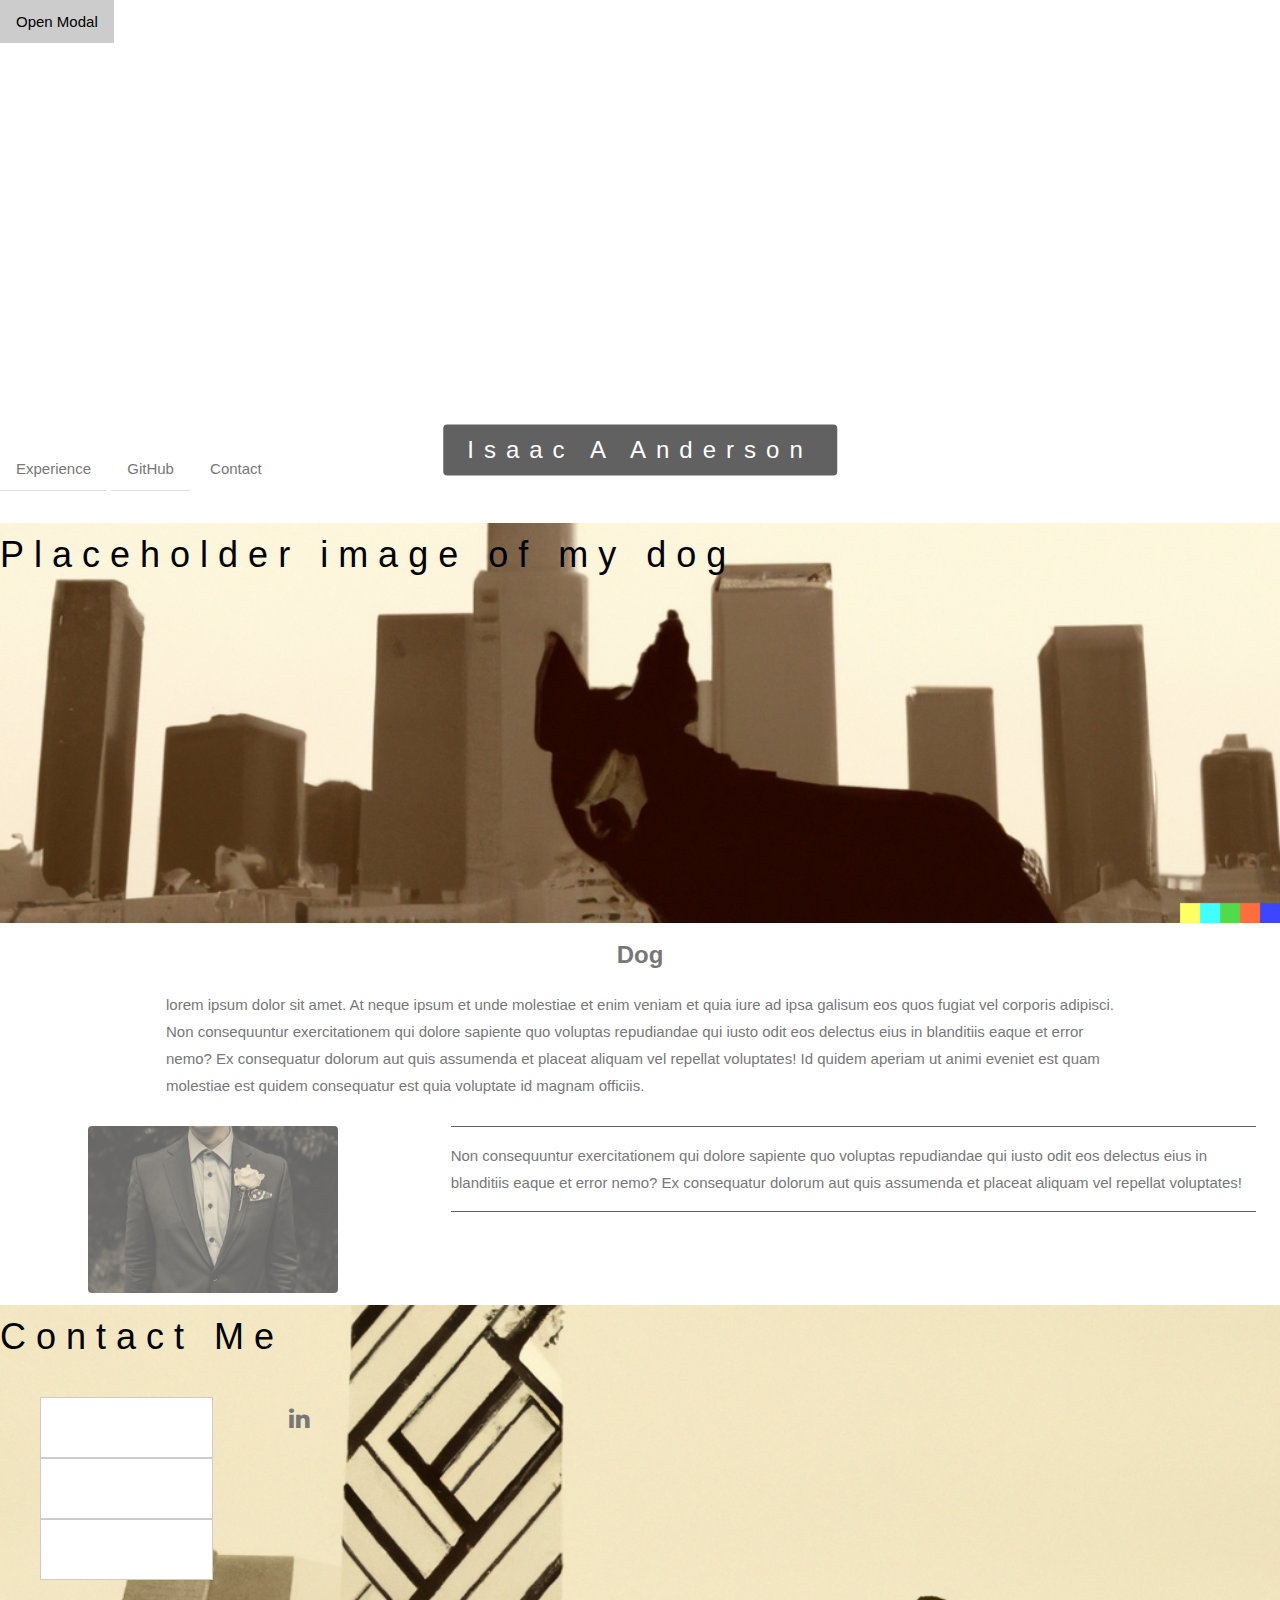
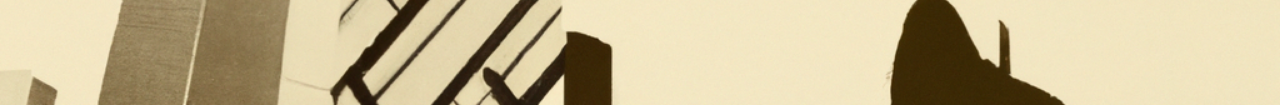
==== index.html @ 039ff184 "more photos, general formatting" ====
<!DOCTYPE html>
<html lang="en">
<head>
    <meta charset="UTF-8">
    <meta http-equiv="X-UA-Compatible" content="IE=edge">
    <meta name="viewport" content="width=device-width, initial-scale=1.0">
    <script src="https://code.jquery.com/jquery-3.6.3.min.js"
    integrity="sha256-pvPw+upLPUjgMXY0G+8O0xUf+/Im1MZjXxxgOcBQBXU=" crossorigin="anonymous"></script>
    <!-- <link rel="stylesheet" href="style.css"> -->
    <link rel="stylesheet" href="https://www.w3schools.com/w3css/4/w3.css">
    <link rel="stylesheet" href="https://cdnjs.cloudflare.com/ajax/libs/font-awesome/4.7.0/css/font-awesome.min.css">

    <style>
    
body,h1,h2,h3,h4,h5,h6 {font-family: "Lato", sans-serif;}
body, html {
  height: 100%;
  color: #777;
  line-height: 1.8;
}

/* Create a Parallax Effect */
.bgimg-1, .bgimg-3 {
  background-attachment: fixed;
  background-position: center;
  background-repeat: no-repeat;
  background-size: cover;
}
.bgimg-2 {
     
  background-attachment: fixed;
  background-position: bottom;
  background-repeat: no-repeat;
  background-size: cover;
}

.bgimg-1 {
  background-image: url(gallatin.jpg);
  min-height: 50%;
}


.bgimg-2 {
  background-image: url(corgiskyline.png);
  min-height: 400px;
}

/* Third image (Contact) */
.bgimg-3 {
  background-image: url(corgitwo.png);
  min-height: 400px;
}

.w3-wide {letter-spacing: 10px;}
.w3-hover-opacity {cursor: pointer;}

/* Turn off parallax scrolling for tablets and phones */
@media only screen and (max-device-width: 1600px) {
  .bgimg-1, .bgimg-2, .bgimg-3 {
    background-attachment: scroll;
    min-height: 400px;
  }
}
</style>

<title>Document</title>
</head>
<body>
<div class="bgimg-1 w3-display-container" id="home"></div>
<div class="w3-display-middle w3-animate-duration-1 w3-animate-opacity" style="white-space:nowrap;">
<span class="w3-center w3-padding-large w3-round w3-dark-grey w3-xlarge w3-wide w3-animate-opacity">Isaac <span class="w3-hide-small">A</span> Anderson</span>
</div>
</div>
<button onclick="document.getElementById('id01').style.display='block'" class="w3-button w3-display-topleft">Open Modal</button>
    <div id="id01" class="w3-modal">
        <div class="w3-modal-content w3-animate-opacity">
            <header class="w3-container w3-teal">
                <span onclick="document.getElementById('id01').style.display='none'"
                        class="w3-button w3-display-topright">&times;</span>
                            <h2>Another modal test</h2>
                </header>
                          <p>Lorem ipsum dolor sit amet. At neque ipsum et unde molestiae et enim veniam et quia iure ad ipsa galisum eos quos fugiat
                          vel corporis adipisci. Non consequuntur exercitationem qui dolore sapiente quo voluptas repudiandae qui iusto odit eos
                          delectus eius in blanditiis eaque et error nemo? Ex consequatur dolorum aut quis assumenda et placeat aliquam vel
                          repellat voluptates! Id quidem aperiam ut animi eveniet est quam molestiae est quidem consequatur est quia voluptate id
                          magnam officiis.
                </div>
                </div>
                </p>
    <ul class="w3-ul w3-padding-32" >
        <li class="w3-hover-red" id="resumeLink" style="display:inline-block"> Experience</li>
        <li class="w3-hover-pale-red" id="gitHubLink"style="display:inline-block"> GitHub </li>
        <li class="w3-hover-deep-orange" id="contact" style="display:inline-block"> Contact </li>
    </ul>
    </div>
    </nav>
    <div id="resumeLoad" class="w3-modal">
      <div class="w3-modal-content">
        <header class="w3-container w3-red">
          <span onclick="document.getElementById('id01').style.display='none'"></span>
          <h2> Experience
          </h2>
        </header>
          <div class="w3-container w3-padding-1 w3-cursive w3-small">
            <div class="w3-panel w3-light-grey w3-border w3-round w3-animate-opacity w3-animate-duration-1">
            <h6>Production Operator - Anheuser-Busch, 2022 - 2023</h6>
              <ul class="w3-ul w3-animate-opacity w3-animate-duration-.2 "style="list-style-type:none;">
                <li>Oversee and maintain high speed production machinery to ensure safe operation</li>
                <li>Monitor production data to identify areas for improvement and drive efficiency</li>
                <li>Utilize technical expertise in machinery and data collection programs to inform production decisions</li>
                <li>Collaborate with cross-functional teams to coordinate facilities and streamline operations</li>
                <li>Analyze and interpret production data to provide actionable insights for management</li>
                <li>Continuously monitor and adjust production processes to optimize results and meet quality standards.</li>
              </ul>
            <h6>Producer - One Percenter Pictures/Freelance 2016 - Present</h6>
              <ul class="w3-ul w3-animate-opacity w3-animate-duration-.2 " style="list-style-type:none;">
                <li>Consulted on and supervised feature films, short films, and reality TV/documentary productions</li>
                <li>Acted as a liaison between talent and production teams to ensure smooth communication and coordination</li>
                <li>Secured media credentials for political conferences and arranged nationwide interviews</li>
                <li>Managed on-location logistics and resources to ensure seamless production processes</li>
                <li>Facilitated collaboration between various departments to drive project success</li>
                <li>Provided expert guidance and direction to production staff and talent.</li>
              </ul>
            <h6>Contract Associate - Actors Equity Association 2015 - 2017</h6>
            <ul class="w3-ul w3-animate-opacity w3-animate-duration-.2 " style="list-style-type:none;">
              <li>Migrated labor contracts from paper to a CRM system</li>
              <li>Resolved salary and housing issues for members in West/Central US</li>
              <li>Served as administrative assistant to several senior business representatives</li>
              <li>Reduced waste and increased productivity by implementing digital solutions</li>
            </ul>
            <h6> Resident Artist Teacher - Tennessee Shakespeare Company 2012 - 2015</h6>
            <ul class="w3-ul w3-animate-opacity w3-animate-duration-.2 " style="list-style-type:none;">
              <li>Performed and taught in a NEA-funded non-violence campaign</li>
              <li>Toured in major performing halls and at-risk high schools throughout the midsouth</li>
              <li>Educated on nonviolent solutions and Shakespeare in underfunded schools</li>
              <li>Assisted with data and record keeping for fundraising events in Memphis</li>
            </ul>
          </div>
        </div>
      </div>
    </div>
    <!-- <div id="resumeLoad" style="display:none;">
        <p>WHOOAAAAAAA </p>
    </div> -->
    <div id="gitHubLoad" style="display:none;">
        <a href="https://github.com/Fussyotter/portfolio">Portfolio</a>
    </div>
    <div class="bgimg-2 w3-display-container w3-hover-opacity-min">
        <div class="w3-display-middle"></div>
        <span class="w3-xxlarge w3-text-black w3-wide">Placeholder image of my dog</span>
        
    </div>
    <div class="w3-content w3-container">
        <h3 class="w3-center"><b>Dog</b></h3>
        <p>lorem ipsum dolor sit amet. At neque ipsum et unde molestiae et enim veniam et quia iure ad ipsa galisum eos quos fugiat
        vel corporis adipisci. Non consequuntur exercitationem qui dolore sapiente quo voluptas repudiandae qui iusto odit eos
        delectus eius in blanditiis eaque et error nemo? Ex consequatur dolorum aut quis assumenda et placeat aliquam vel
        repellat voluptates! Id quidem aperiam ut animi eveniet est quam molestiae est quidem consequatur est quia voluptate id
        magnam officiis.</p>
                            
    </div>
    <div class="w3-row"> <!-- the m6 refers to value of column out of 12. remember. m after col in w3 sets value of the column and means its optimized for medium screens. s is small screens, l is big.-->
        <div class="w3-col m4 w3-center w3-padding-large">
        <img src= "suitFlower.jpg" class="w3-round w3-image w3-opacity w3-sepia w3-center" width="250"height="200">
 
        </div>
        <div class="w3-col m8 w3-padding-large">
          <div class="w3-container w3-dark-grey"></div>
          
          <p>Non consequuntur exercitationem qui dolore sapiente quo voluptas repudiandae qui iusto odit eos
            delectus eius in blanditiis eaque et error nemo? Ex consequatur dolorum aut quis assumenda et placeat aliquam vel
            repellat voluptates!
          </p>
         <div class="w3-container w3-dark-grey"></div>
          <!-- <img src="bush.jpg" class="w3-round w3-image w3-opacity w3-sepia w3-center w3-padding-32" width="400" height="150"> --> 
    </div>
    </div>
  <div class="bgimg-3 w3-display-container w3-hover-opacity-min">
        <div class="w3-display-topleft"></div>
        <span class="w3-xxlarge w3-text-black w3-display-topleft w3-wide">Contact Me</span>
    <div class="w3-col m4 w3-center w3-padding-large">
      <!-- <div class="w3-dark-grey">
        <div class="w3-container w3-padding-small w3-light-grey w3-center" style="width:50%"></div>
        
      </div> -->
      <!-- 2/9/23 START HERE WORKING ON CONTACT FORM FINISH-->
      <div class= "w3-content w3-container w3-padding-64">
        <div class="w3-xlarge w3-section w3-center" id="contactJump">
          <a href="https://www.linkedin.com/in/isaac-a-anderson/">
            <i class="fa fa-linkedin w3-hover-opacity"></i>
        <div class="w3-half">
          <input class="w3-input w3-border" type="test">
          <input class="w3-input w3-border" type="test">
          <input class="w3-input w3-border" type="test">
        </div>
          </a>
        </div>
      </div>
      
  
        
        
        
        
      
      <script src="/app.js" charset="utf-8"></script>
    </body>
</html>
---- style.css ----
#modal {
    background-color: rgba(0, 0, 0, 0.4);
    position: fixed;
    top: 0;
    left: 0;
    height: 100%;
    width: 100%;
    z-index: 1;
    /*ZINDEX PUTS MODAL IN FRONT OF TEXT*/
    overflow: auto;
    display:none;
}
#modal_text{
    background-color: white;
    height: 350px;
    width: 550px;
    border-radius: 2px;
    margin: 150px auto;
    box-shadow: 0 2px 2px rgba(0, 0, 0, 0.4);
    padding: 5%;
    line-height: 120%;
}
#modal_footer {
    text-align:right;
}
#modal_top {
    padding-bottom: 15px;
}
/* li {
    width: 33%;
} */
.bgimg-1,
.bgimg-2,
.bgimg-3 {
    background-attachment: fixed;
    background-position: center;
    background-repeat: no-repeat;
    background-size: cover;
}
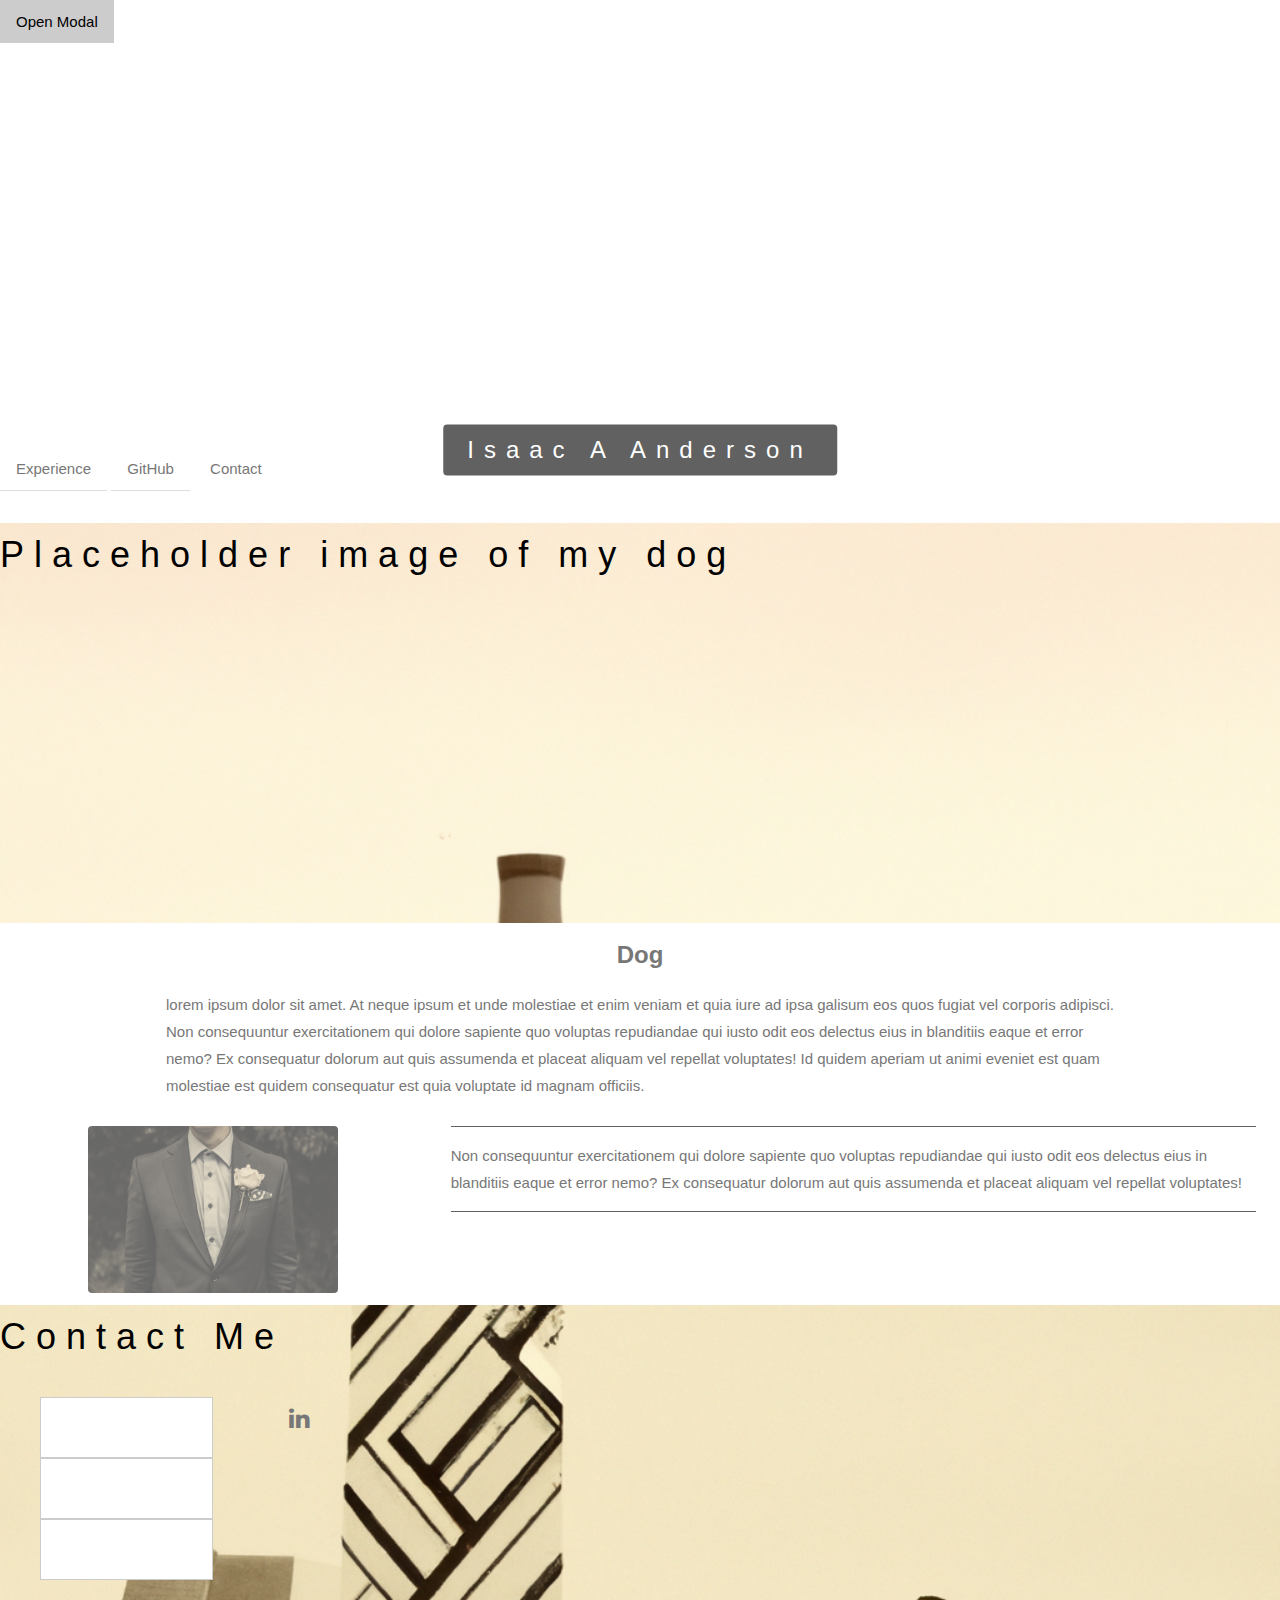
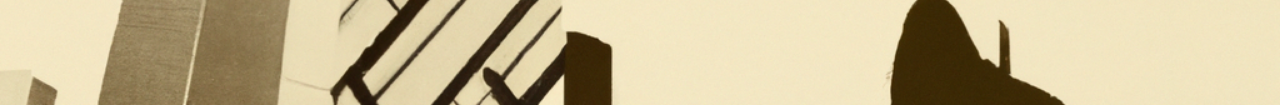
==== commit f3ad4752: "scroll problems" ====
--- a/index.html
+++ b/index.html
@@ -29,7 +29,7 @@
 .bgimg-2 {
      
   background-attachment: fixed;
-  background-position: bottom;
+  background-position: center;
   background-repeat: no-repeat;
   background-size: cover;
 }
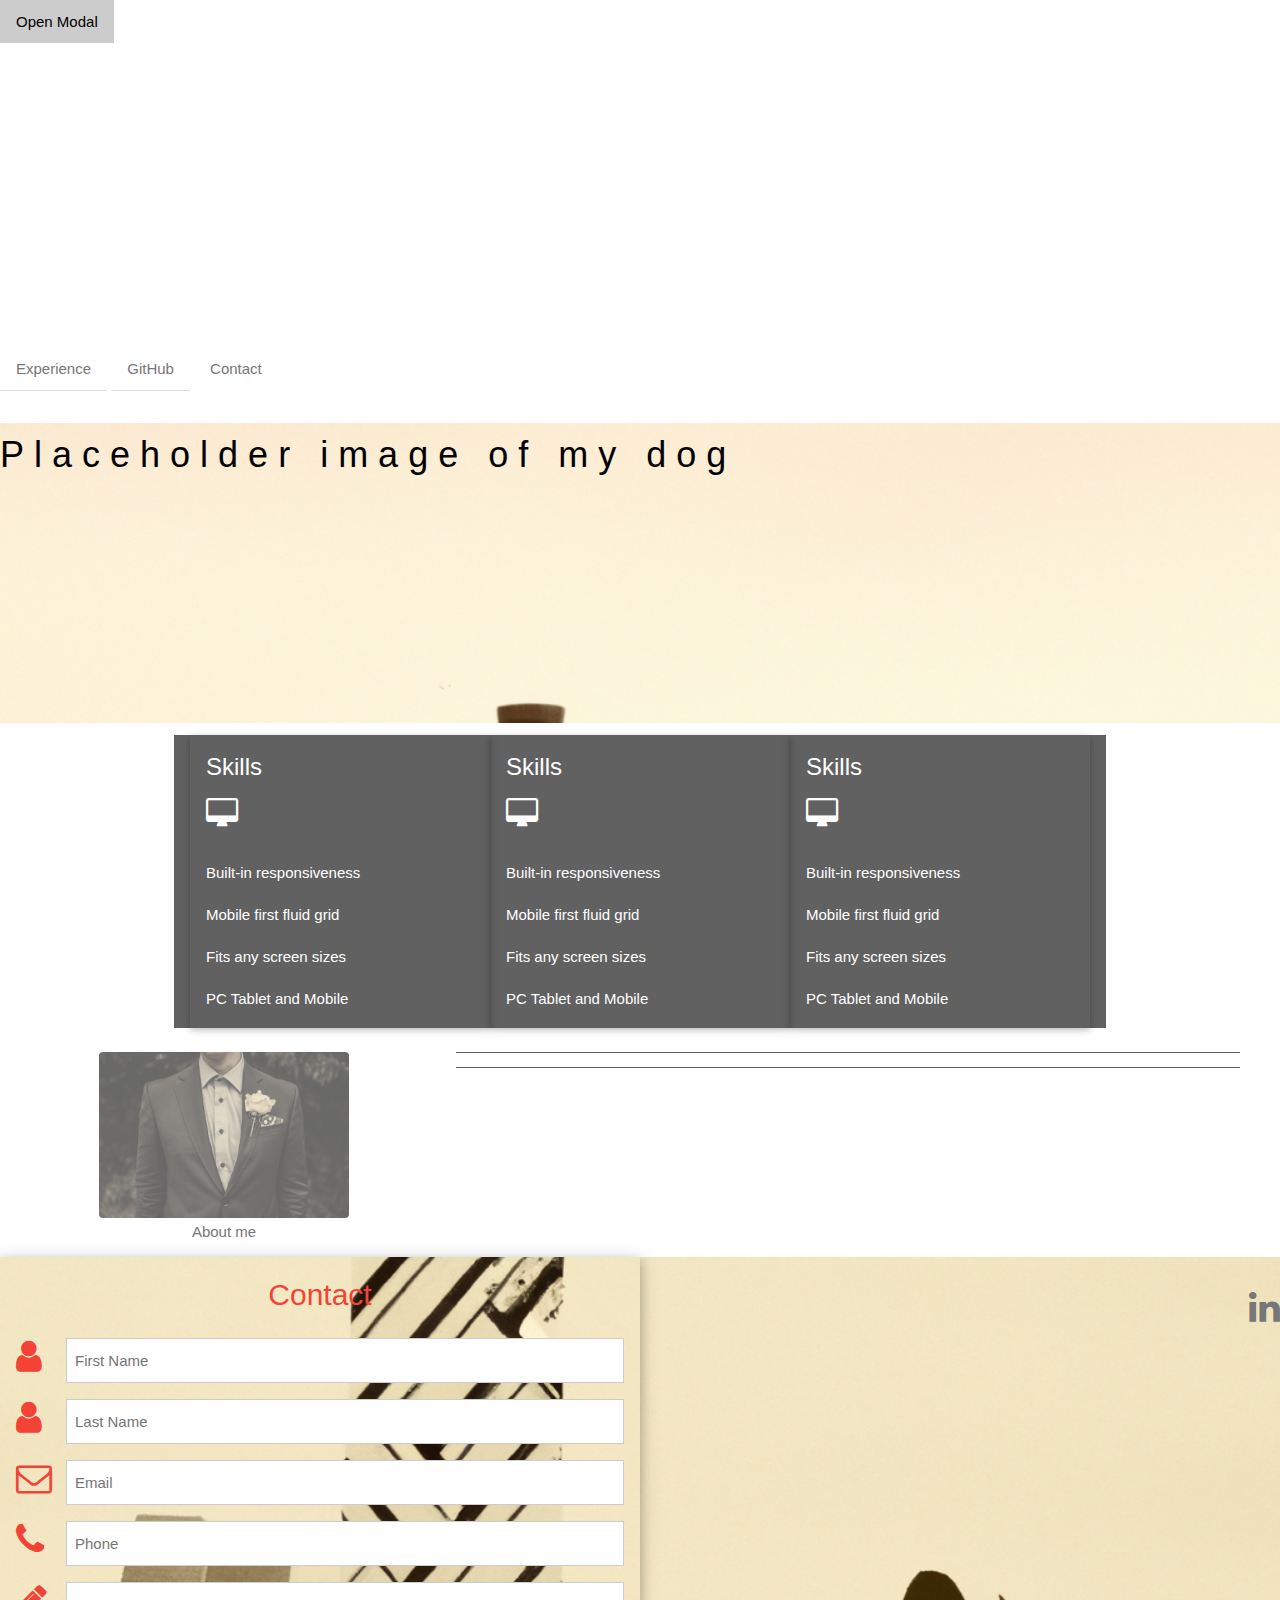
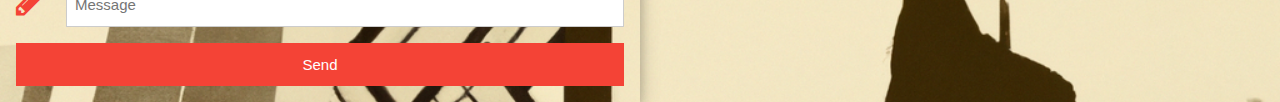
==== commit 927e67c0: "template added for skills" ====
--- a/index.html
+++ b/index.html
@@ -58,17 +58,19 @@
 @media only screen and (max-device-width: 1600px) {
   .bgimg-1, .bgimg-2, .bgimg-3 {
     background-attachment: scroll;
-    min-height: 400px;
+    min-height: 300px;
   }
 }
+
+
 </style>
 
 <title>Document</title>
 </head>
 <body>
 <div class="bgimg-1 w3-display-container" id="home"></div>
-<div class="w3-display-middle w3-animate-duration-1 w3-animate-opacity" style="white-space:nowrap;">
-<span class="w3-center w3-padding-large w3-round w3-dark-grey w3-xlarge w3-wide w3-animate-opacity">Isaac <span class="w3-hide-small">A</span> Anderson</span>
+<div class="w3-display-middle w3-mobile w3-animate-duration-1 w3-animate-opacity" style="white-space:nowrap;"id="name">
+<span class="w3-center  w3-padding-large w3-round w3-dark-grey w3-xlarge w3-wide w3-animate-opacity">Isaac <span class="w3-hide-small">A</span> Anderson</span>
 </div>
 </div>
 <button onclick="document.getElementById('id01').style.display='block'" class="w3-button w3-display-topleft">Open Modal</button>
@@ -150,51 +152,132 @@
         <span class="w3-xxlarge w3-text-black w3-wide">Placeholder image of my dog</span>
         
     </div>
-    <div class="w3-content w3-container">
-        <h3 class="w3-center"><b>Dog</b></h3>
-        <p>lorem ipsum dolor sit amet. At neque ipsum et unde molestiae et enim veniam et quia iure ad ipsa galisum eos quos fugiat
-        vel corporis adipisci. Non consequuntur exercitationem qui dolore sapiente quo voluptas repudiandae qui iusto odit eos
-        delectus eius in blanditiis eaque et error nemo? Ex consequatur dolorum aut quis assumenda et placeat aliquam vel
-        repellat voluptates! Id quidem aperiam ut animi eveniet est quam molestiae est quidem consequatur est quia voluptate id
-        magnam officiis.</p>
+
+    <div class="w3-content w3-container w3-padding-large">
+        <!-- <h3 class="w3-center w3-padding-large"><b>Skills</b></h3> -->
+        <!-- <div class="w3-container w3-dark-grey"></div> -->
+        <div class="w3-container w3-dark-grey w3-hover-opacity">
+          <div class="w3-third">
+          <div class="w3-card w3-container">
+          <h3>Skills</h3>
+          <i class="fa fa-desktop w3-margin-bottom" style="font-size:30px"></i>
+          <p>Built-in responsiveness</p>
+          <p>Mobile first fluid grid</p>
+          <p>Fits any screen sizes</p>
+          <p>PC Tablet and Mobile</p>
+          </div>
+          </div>
+          <div class="w3-third">
+          <div class="w3-card w3-container">
+            <h3>Skills</h3>
+            <i class="fa fa-desktop w3-margin-bottom" style="font-size:30px"></i>
+            <p>Built-in responsiveness</p>
+            <p>Mobile first fluid grid</p>
+            <p>Fits any screen sizes</p>
+            <p>PC Tablet and Mobile</p>
+          </div>
+          </div>
+          <div class="w3-third">
+            <div class="w3-card w3-container">
+              <h3>Skills</h3>
+              <i class="fa fa-desktop w3-margin-bottom" style="font-size:30px"></i>
+              <p>Built-in responsiveness</p>
+              <p>Mobile first fluid grid</p>
+              <p>Fits any screen sizes</p>
+              <p>PC Tablet and Mobile</p>
+            </div>
+          </div>
+        </div>
+          
+         
+            
+        </div>
                             
-    </div>
-    <div class="w3-row"> <!-- the m6 refers to value of column out of 12. remember. m after col in w3 sets value of the column and means its optimized for medium screens. s is small screens, l is big.-->
+        <div class="w3-row"> <!-- the m6 refers to value of column out of 12. remember. m after col in w3 sets value of the column and means its optimized for medium screens. s is small screens, l is big.-->
+    </div>
+      <div class="w3-container">
         <div class="w3-col m4 w3-center w3-padding-large">
         <img src= "suitFlower.jpg" class="w3-round w3-image w3-opacity w3-sepia w3-center" width="250"height="200">
+        <div class="img-text">About me</div>
  
         </div>
         <div class="w3-col m8 w3-padding-large">
           <div class="w3-container w3-dark-grey"></div>
           
-          <p>Non consequuntur exercitationem qui dolore sapiente quo voluptas repudiandae qui iusto odit eos
-            delectus eius in blanditiis eaque et error nemo? Ex consequatur dolorum aut quis assumenda et placeat aliquam vel
-            repellat voluptates!
+          <p id="aboutMe">
           </p>
          <div class="w3-container w3-dark-grey"></div>
-          <!-- <img src="bush.jpg" class="w3-round w3-image w3-opacity w3-sepia w3-center w3-padding-32" width="400" height="150"> --> 
     </div>
     </div>
   <div class="bgimg-3 w3-display-container w3-hover-opacity-min">
-        <div class="w3-display-topleft"></div>
-        <span class="w3-xxlarge w3-text-black w3-display-topleft w3-wide">Contact Me</span>
-    <div class="w3-col m4 w3-center w3-padding-large">
-      <!-- <div class="w3-dark-grey">
-        <div class="w3-container w3-padding-small w3-light-grey w3-center" style="width:50%"></div>
-        
+        <!-- <div class="w3-display-topleft"></div> -->
+        <!-- <span class="w3-xxlarge w3-text-white w3-display-topmiddle w3-padding-large">Contact Me</span>
+    <div class="w3-col m6 w3-padding-large"> -->
+     <!-- <div class="w3-dark-grey">
+        <div class="w3-container w3-padding-small w3-light-grey w3-center" style="width:50%"></div> -->
+
+      <!-- <div class= "w3-content w3-container ">
+        <div class="w3-medium w3-section" id="contactJump">
+          <div class="w3-half">
+            <div class="w3-row" style="width:50px"><i class="w3-xlarge fa fa-user" id="contactIcon"></i></div>
+            <input class="w3-input w3-animate-input" style="width:40%" type="test"placeholder="First Name">
+            <div class="w3-row" style="width:50px"><i class="w3-xlarge fa fa-user" id="contactIcon"></i></div>
+            <input class="w3-input w3-animate-input"style="width:40%" type="test"placeholder="Last Name">
+            <div class="w3-row" style="width:50px"><i class="w3-xlarge fa fa-envelope-o" id="contactIcon"></i></div>
+            <input class="w3-input w3-animate-input"style="width:40%"type="test"placeholder="Email">
+              <div class="w3-row" style="width:50px"><i class="w3-xlarge fa fa-pencil" id="contactIcon"></i></div>
+            <input class="w3-input w3-animate-input" style="width:40%" type="test"placeholder="message">
+            
+            <button class="w3-button w3-block w3-section w3-orange w3-ripple w3-padding w3-display-bottom">Send</button>
+            
+          </div>
+        </a>
       </div> -->
-      <!-- 2/9/23 START HERE WORKING ON CONTACT FORM FINISH-->
-      <div class= "w3-content w3-container w3-padding-64">
-        <div class="w3-xlarge w3-section w3-center" id="contactJump">
-          <a href="https://www.linkedin.com/in/isaac-a-anderson/">
-            <i class="fa fa-linkedin w3-hover-opacity"></i>
-        <div class="w3-half">
-          <input class="w3-input w3-border" type="test">
-          <input class="w3-input w3-border" type="test">
-          <input class="w3-input w3-border" type="test">
-        </div>
-          </a>
-        </div>
+      <form action="/action_page.php" class="w3-container w3-card-4 w3-text-red"style="width:50%">
+        <h2 class="w3-center">Contact</h2>
+      
+        <div class="w3-row w3-section">
+          <div class="w3-col" style="width:50px"><i class="w3-xxlarge fa fa-user" id="contactIcon"></i></div>
+          <div class="w3-rest">
+            <input class="w3-input w3-border" name="first" type="text" placeholder="First Name">
+          </div>
+        </div>
+      
+        <div class="w3-row w3-section">
+          <div class="w3-col" style="width:50px"><i class="w3-xxlarge fa fa-user"id="contactIcon"></i></div>
+          <div class="w3-rest">
+            <input class="w3-input w3-border" name="last" type="text" placeholder="Last Name">
+          </div>
+        </div>
+      
+        <div class="w3-row w3-section">
+          <div class="w3-col" style="width:50px"><i class="w3-xxlarge fa fa-envelope-o"id="contactIcon"></i></div>
+          <div class="w3-rest">
+            <input class="w3-input w3-border" name="email" type="text" placeholder="Email">
+          </div>
+        </div>
+      
+        <div class="w3-row w3-section">
+          <div class="w3-col" style="width:50px"><i class="w3-xxlarge fa fa-phone"id="contactIcon"></i></div>
+          <div class="w3-rest">
+            <input class="w3-input w3-border" name="phone" type="text" placeholder="Phone">
+          </div>
+        </div>
+      
+        <div class="w3-row w3-section">
+          <div class="w3-col" style="width:50px"><i class="w3-xxlarge fa fa-pencil"id="contactIcon"></i></div>
+          <div class="w3-rest">
+            <input class="w3-input w3-border" name="message" type="text" placeholder="Message">
+          </div>
+        </div>
+      
+        <button class="w3-button w3-mobile w3-block w3-section w3-red w3-ripple w3-padding">Send</button>
+      
+      </form>
+      <a href="https://www.linkedin.com/in/isaac-a-anderson/">
+        <i class="fa fa-linkedin w3-hover-opacity w3-xxlarge w3-display-topright w3-padding-32"></i>
+      </div>
+      </div>
       </div>
       
   
--- a/style.css
+++ b/style.css
@@ -10,6 +10,7 @@
     overflow: auto;
     display:none;
 }
+
 #modal_text{
     background-color: white;
     height: 350px;
@@ -37,4 +38,3 @@
     background-repeat: no-repeat;
     background-size: cover;
 }
-
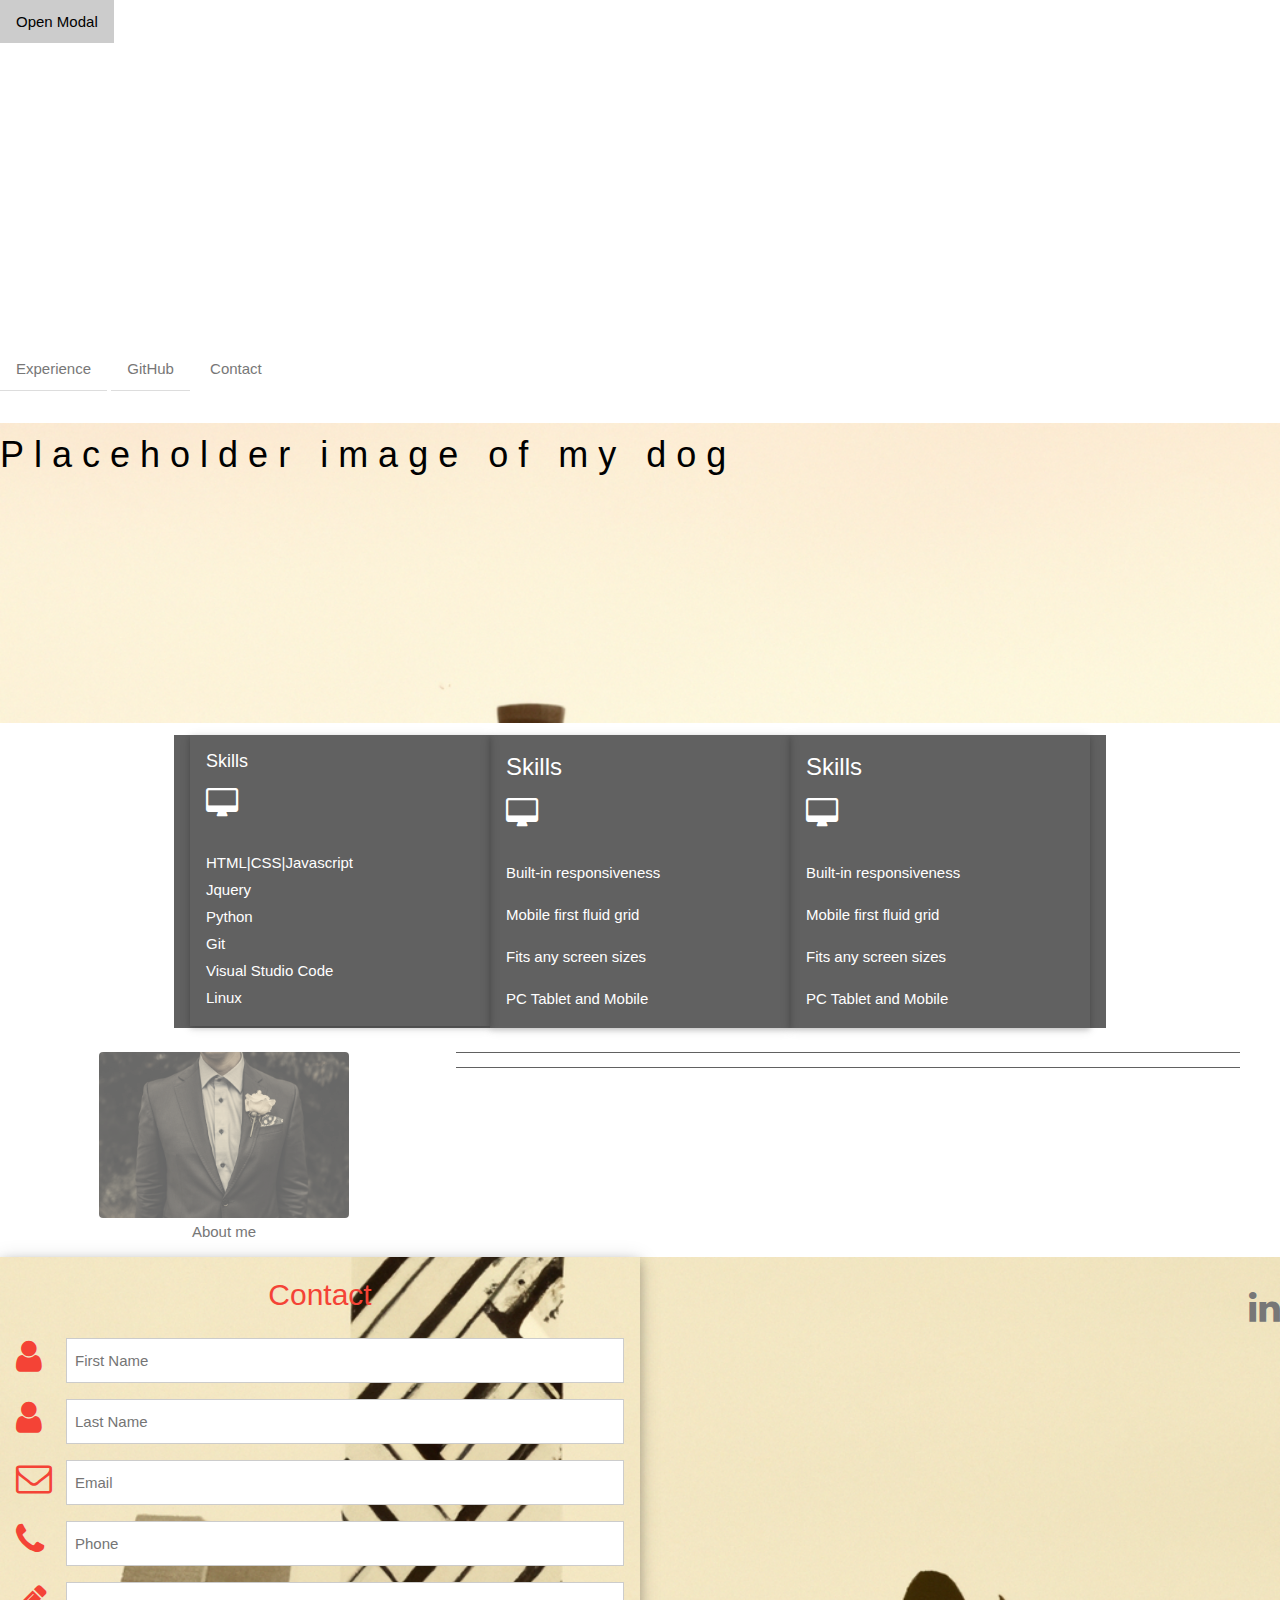
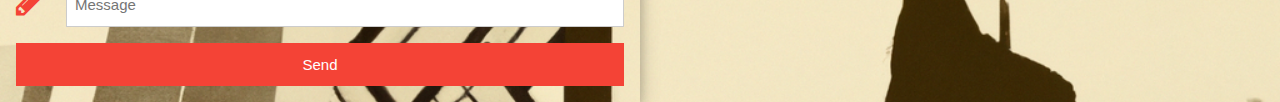
==== commit 8551bef1: "skill cards" ====
--- a/index.html
+++ b/index.html
@@ -156,19 +156,25 @@
     <div class="w3-content w3-container w3-padding-large">
         <!-- <h3 class="w3-center w3-padding-large"><b>Skills</b></h3> -->
         <!-- <div class="w3-container w3-dark-grey"></div> -->
-        <div class="w3-container w3-dark-grey w3-hover-opacity">
+        <div class="w3-container w3-dark-grey">
           <div class="w3-third">
-          <div class="w3-card w3-container">
-          <h3>Skills</h3>
+          <div class="w3-card w3-container w3-hover-opacity">
+          <h5>Skills</h5>
           <i class="fa fa-desktop w3-margin-bottom" style="font-size:30px"></i>
-          <p>Built-in responsiveness</p>
-          <p>Mobile first fluid grid</p>
-          <p>Fits any screen sizes</p>
-          <p>PC Tablet and Mobile</p>
+          <ul class="w3 ul" style="list-style-type: none; padding:0%">
+            <li>HTML|CSS|Javascript</li>
+            <li>Jquery</li>
+            <li>Python</li>
+            <li>Git</li>
+            <li>Visual Studio Code</li>
+            <li>Linux</li>
+
+          </ul>
+         
           </div>
           </div>
           <div class="w3-third">
-          <div class="w3-card w3-container">
+          <div class="w3-card w3-container w3-hover-opacity">
             <h3>Skills</h3>
             <i class="fa fa-desktop w3-margin-bottom" style="font-size:30px"></i>
             <p>Built-in responsiveness</p>
@@ -178,7 +184,7 @@
           </div>
           </div>
           <div class="w3-third">
-            <div class="w3-card w3-container">
+            <div class="w3-card w3-container w3-hover-opacity">
               <h3>Skills</h3>
               <i class="fa fa-desktop w3-margin-bottom" style="font-size:30px"></i>
               <p>Built-in responsiveness</p>
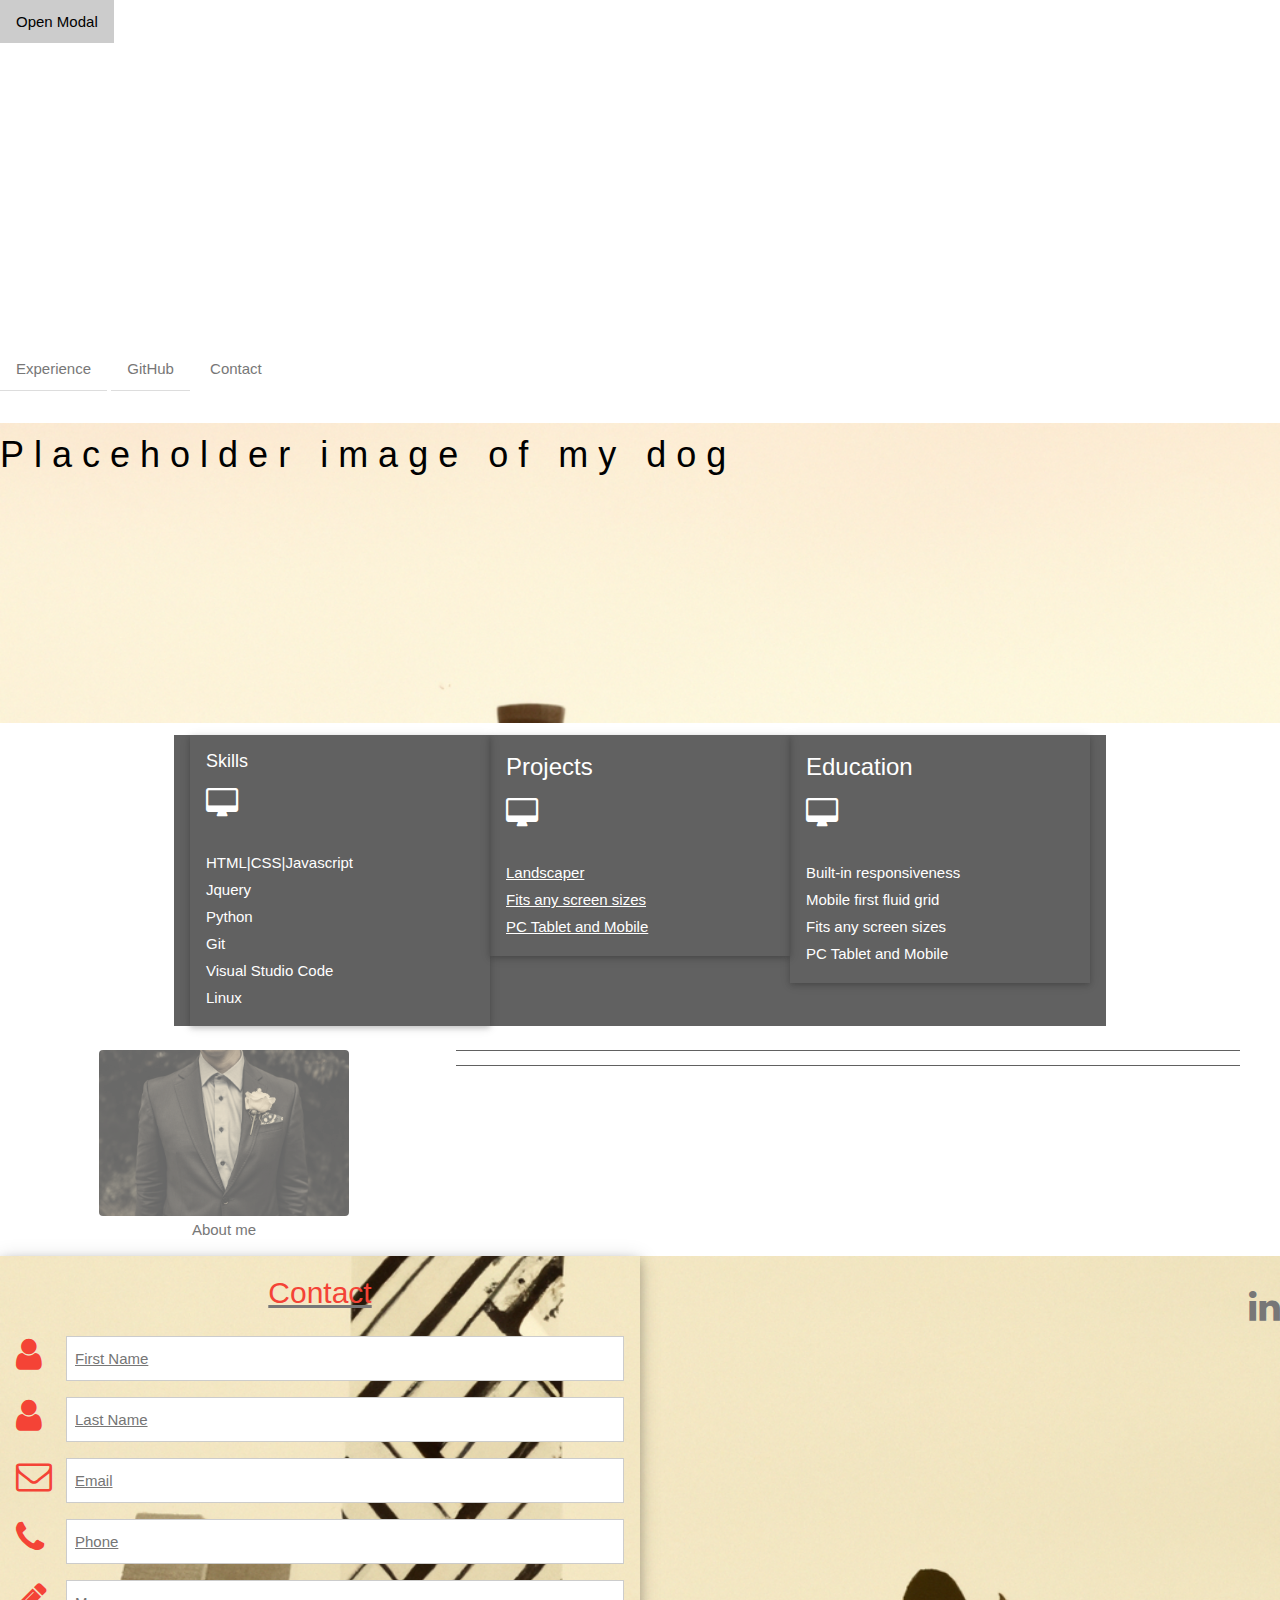
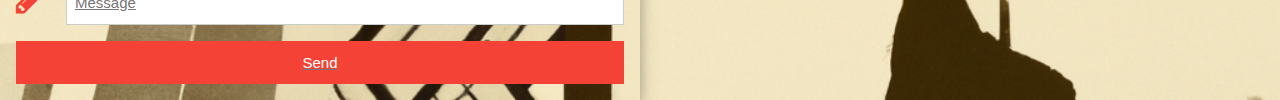
==== commit 5f75680f: "projects added" ====
--- a/index.html
+++ b/index.html
@@ -175,22 +175,24 @@
           </div>
           <div class="w3-third">
           <div class="w3-card w3-container w3-hover-opacity">
-            <h3>Skills</h3>
+            <h3>Projects</h3>
             <i class="fa fa-desktop w3-margin-bottom" style="font-size:30px"></i>
-            <p>Built-in responsiveness</p>
-            <p>Mobile first fluid grid</p>
-            <p>Fits any screen sizes</p>
-            <p>PC Tablet and Mobile</p>
+            <ul class="w3 ul" style="list-style-type: none; padding:0%">
+            <li><a href="landscaper/index copy.html">Landscaper</script></li>
+            <li></li>
+            <li>Fits any screen sizes</li>
+            <li>PC Tablet and Mobile</li>
           </div>
           </div>
           <div class="w3-third">
             <div class="w3-card w3-container w3-hover-opacity">
-              <h3>Skills</h3>
+              <h3>Education</h3>
               <i class="fa fa-desktop w3-margin-bottom" style="font-size:30px"></i>
-              <p>Built-in responsiveness</p>
-              <p>Mobile first fluid grid</p>
-              <p>Fits any screen sizes</p>
-              <p>PC Tablet and Mobile</p>
+              <ul class="w3 ul" style="list-style-type: none; padding:0%">
+                <li>Built-in responsiveness</li>
+                <li>Mobile first fluid grid</li>
+                <li>Fits any screen sizes</li>
+                <li>PC Tablet and Mobile</li>
             </div>
           </div>
         </div>
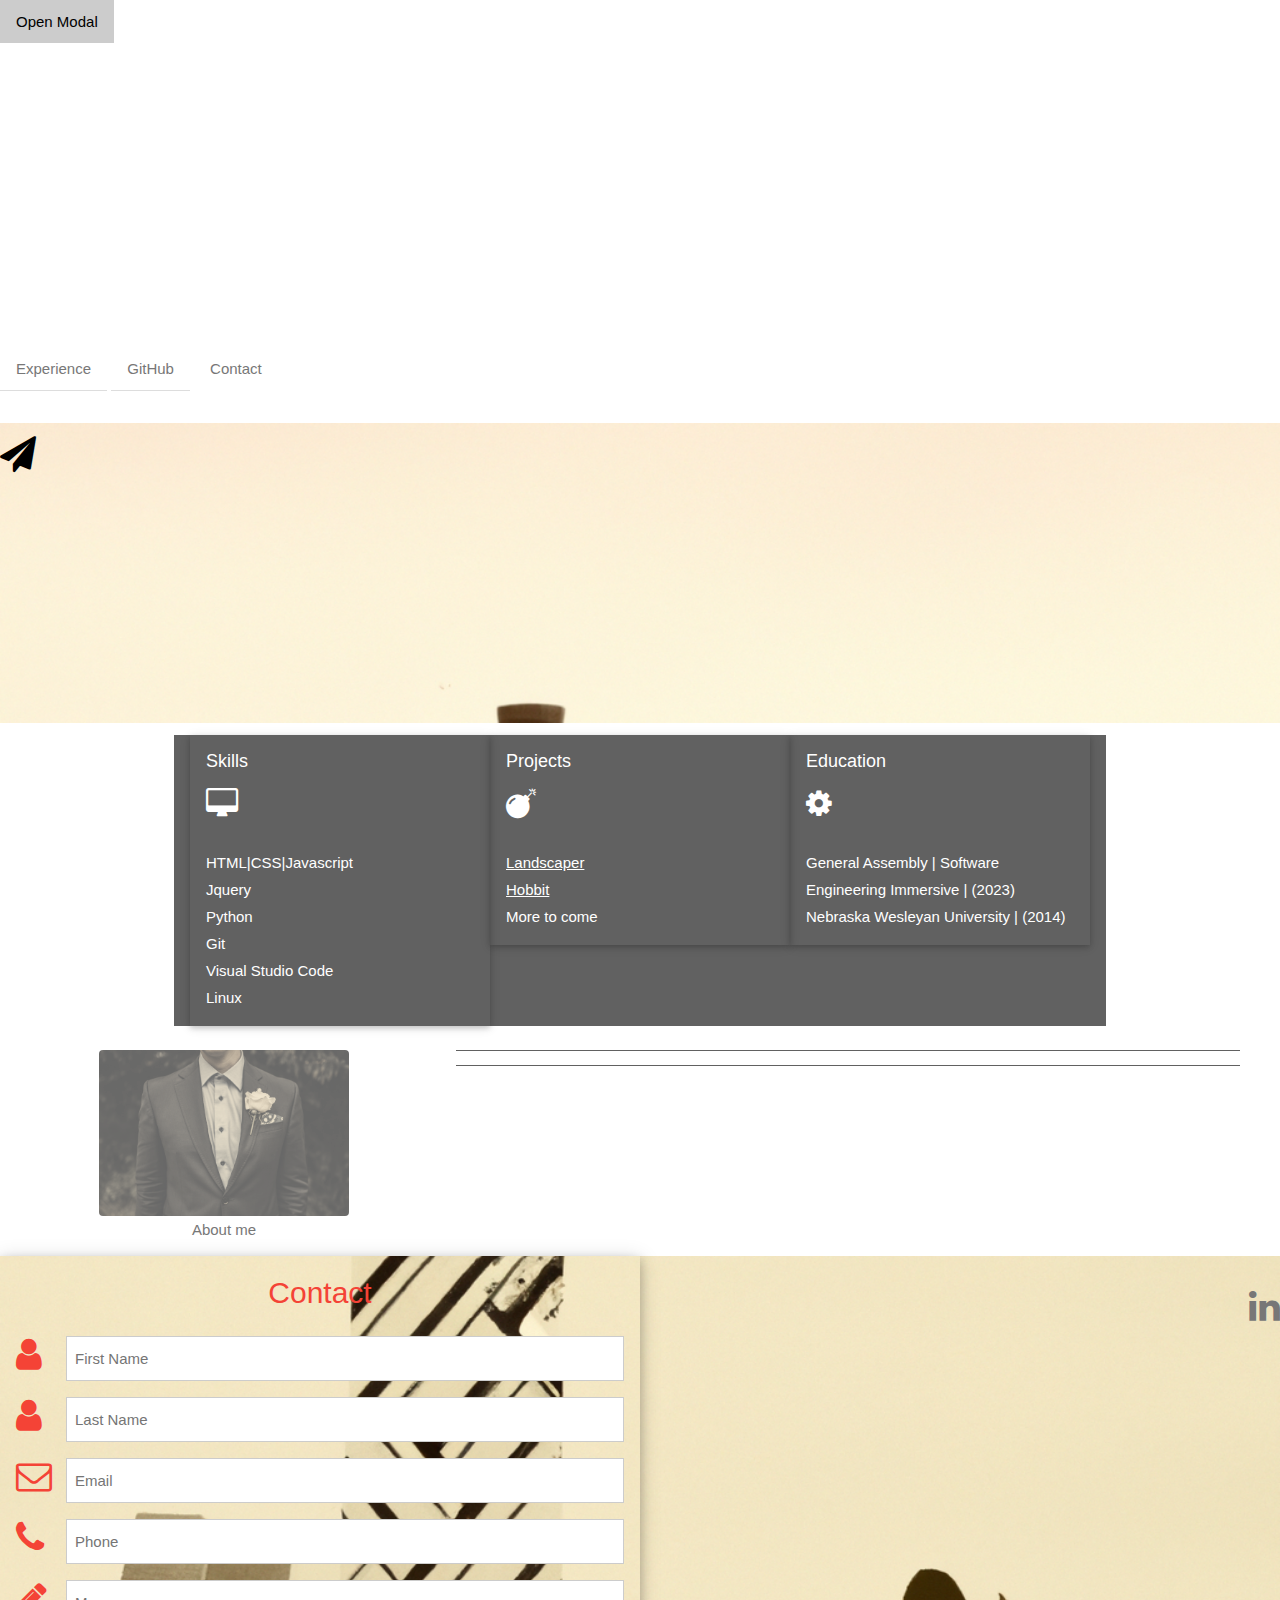
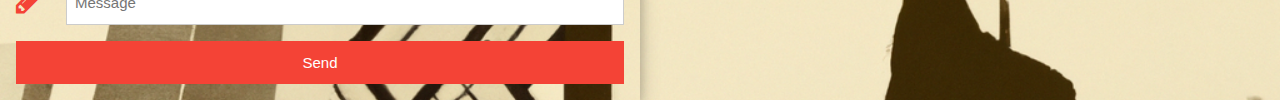
==== commit d01453c9: "mostly done" ====
--- a/index.html
+++ b/index.html
@@ -11,7 +11,14 @@
     <link rel="stylesheet" href="https://cdnjs.cloudflare.com/ajax/libs/font-awesome/4.7.0/css/font-awesome.min.css">
 
     <style>
-    
+  #img-text {
+    position: absolute;
+    top: 50%;
+    left: 50%;
+    transform: translate(-50%, -50%);
+    text-align: center;
+    font-size: 20px;
+  }
 body,h1,h2,h3,h4,h5,h6 {font-family: "Lato", sans-serif;}
 body, html {
   height: 100%;
@@ -149,7 +156,7 @@
     </div>
     <div class="bgimg-2 w3-display-container w3-hover-opacity-min">
         <div class="w3-display-middle"></div>
-        <span class="w3-xxlarge w3-text-black w3-wide">Placeholder image of my dog</span>
+        <span class="w3-xxlarge w3-text-black w3-wide "><i class="fa fa-paper-plane"></i></span>
         
     </div>
 
@@ -160,7 +167,7 @@
           <div class="w3-third">
           <div class="w3-card w3-container w3-hover-opacity">
           <h5>Skills</h5>
-          <i class="fa fa-desktop w3-margin-bottom" style="font-size:30px"></i>
+          <i class="fa fa-desktop w3-margin-bottom w3-animate-fading" style="font-size:30px"></i>
           <ul class="w3 ul" style="list-style-type: none; padding:0%">
             <li>HTML|CSS|Javascript</li>
             <li>Jquery</li>
@@ -175,24 +182,23 @@
           </div>
           <div class="w3-third">
           <div class="w3-card w3-container w3-hover-opacity">
-            <h3>Projects</h3>
-            <i class="fa fa-desktop w3-margin-bottom" style="font-size:30px"></i>
+            <h5>Projects</h5>
+            <i class="fa fa-bomb w3-margin-bottom w3-animate-fading" style="font-size:30px"></i>
             <ul class="w3 ul" style="list-style-type: none; padding:0%">
-            <li><a href="landscaper/index copy.html">Landscaper</script></li>
-            <li></li>
-            <li>Fits any screen sizes</li>
-            <li>PC Tablet and Mobile</li>
+            <li><a href="landscaperIndex.html">Landscaper</a></li>
+            <li><a href="../homework/index.html">Hobbit</a></li>
+            <li>More to come</li>
+        
           </div>
           </div>
           <div class="w3-third">
             <div class="w3-card w3-container w3-hover-opacity">
-              <h3>Education</h3>
-              <i class="fa fa-desktop w3-margin-bottom" style="font-size:30px"></i>
+              <h5>Education</h5>
+              <i class="fa fa-gear w3-margin-bottom w3-animate-fading" style="font-size:30px"></i>
               <ul class="w3 ul" style="list-style-type: none; padding:0%">
-                <li>Built-in responsiveness</li>
-                <li>Mobile first fluid grid</li>
-                <li>Fits any screen sizes</li>
-                <li>PC Tablet and Mobile</li>
+                <li>General Assembly | Software Engineering Immersive | (2023)</li>
+                <li>Nebraska Wesleyan University | (2014)</li>
+               
             </div>
           </div>
         </div>
@@ -205,7 +211,7 @@
     </div>
       <div class="w3-container">
         <div class="w3-col m4 w3-center w3-padding-large">
-        <img src= "suitFlower.jpg" class="w3-round w3-image w3-opacity w3-sepia w3-center" width="250"height="200">
+        <img src= "suitFlower.jpg" class="w3-round w3-image w3-opacity w3-sepia w3-center" id="aboutMeImage" width="250"height="200">
         <div class="img-text">About me</div>
  
         </div>
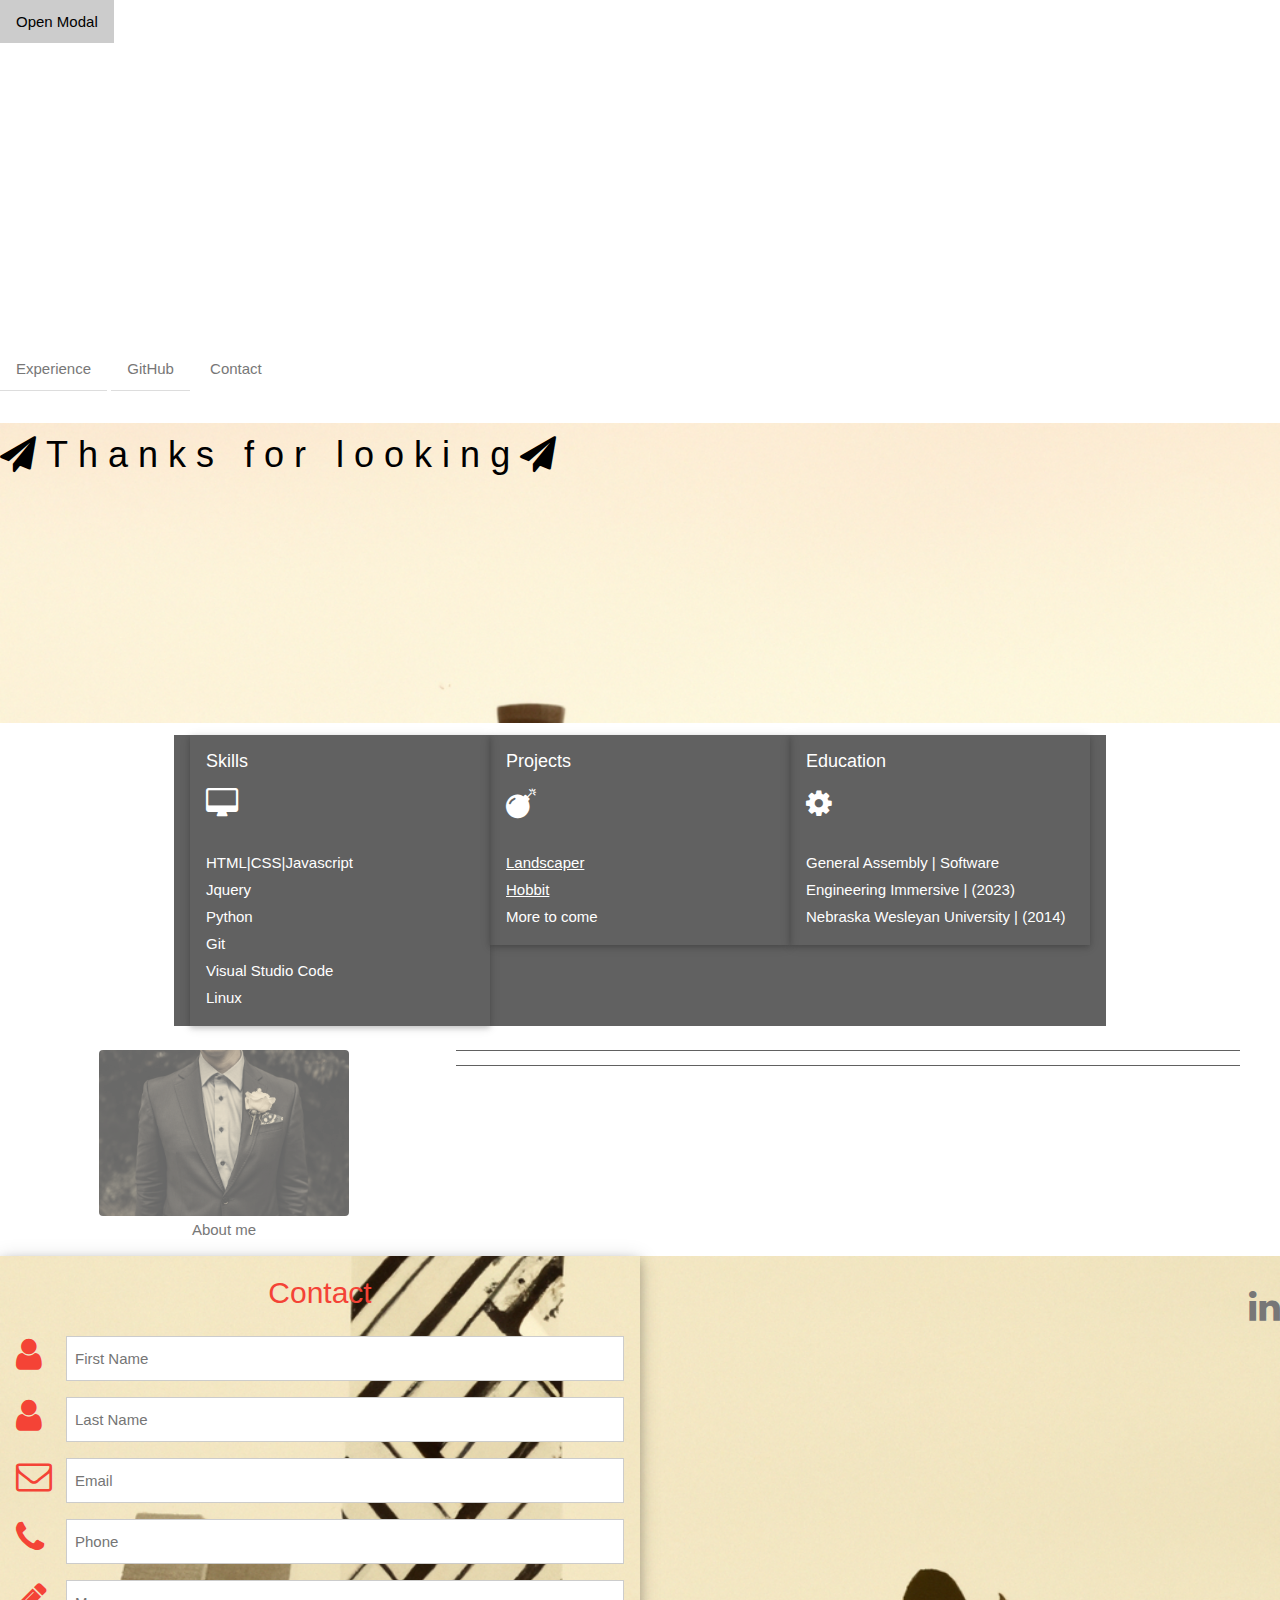
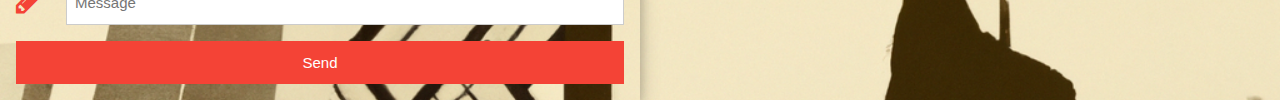
==== commit adad15c2: "paper-plane2" ====
--- a/index.html
+++ b/index.html
@@ -156,7 +156,7 @@
     </div>
     <div class="bgimg-2 w3-display-container w3-hover-opacity-min">
         <div class="w3-display-middle"></div>
-        <span class="w3-xxlarge w3-text-black w3-wide "><i class="fa fa-paper-plane"></i></span>
+        <span class="w3-xxlarge w3-text-black w3-wide "><i class="fa fa-paper-plane"></i>Thanks for looking<i class="fa fa-paper-plane"></i></span>
         
     </div>
 
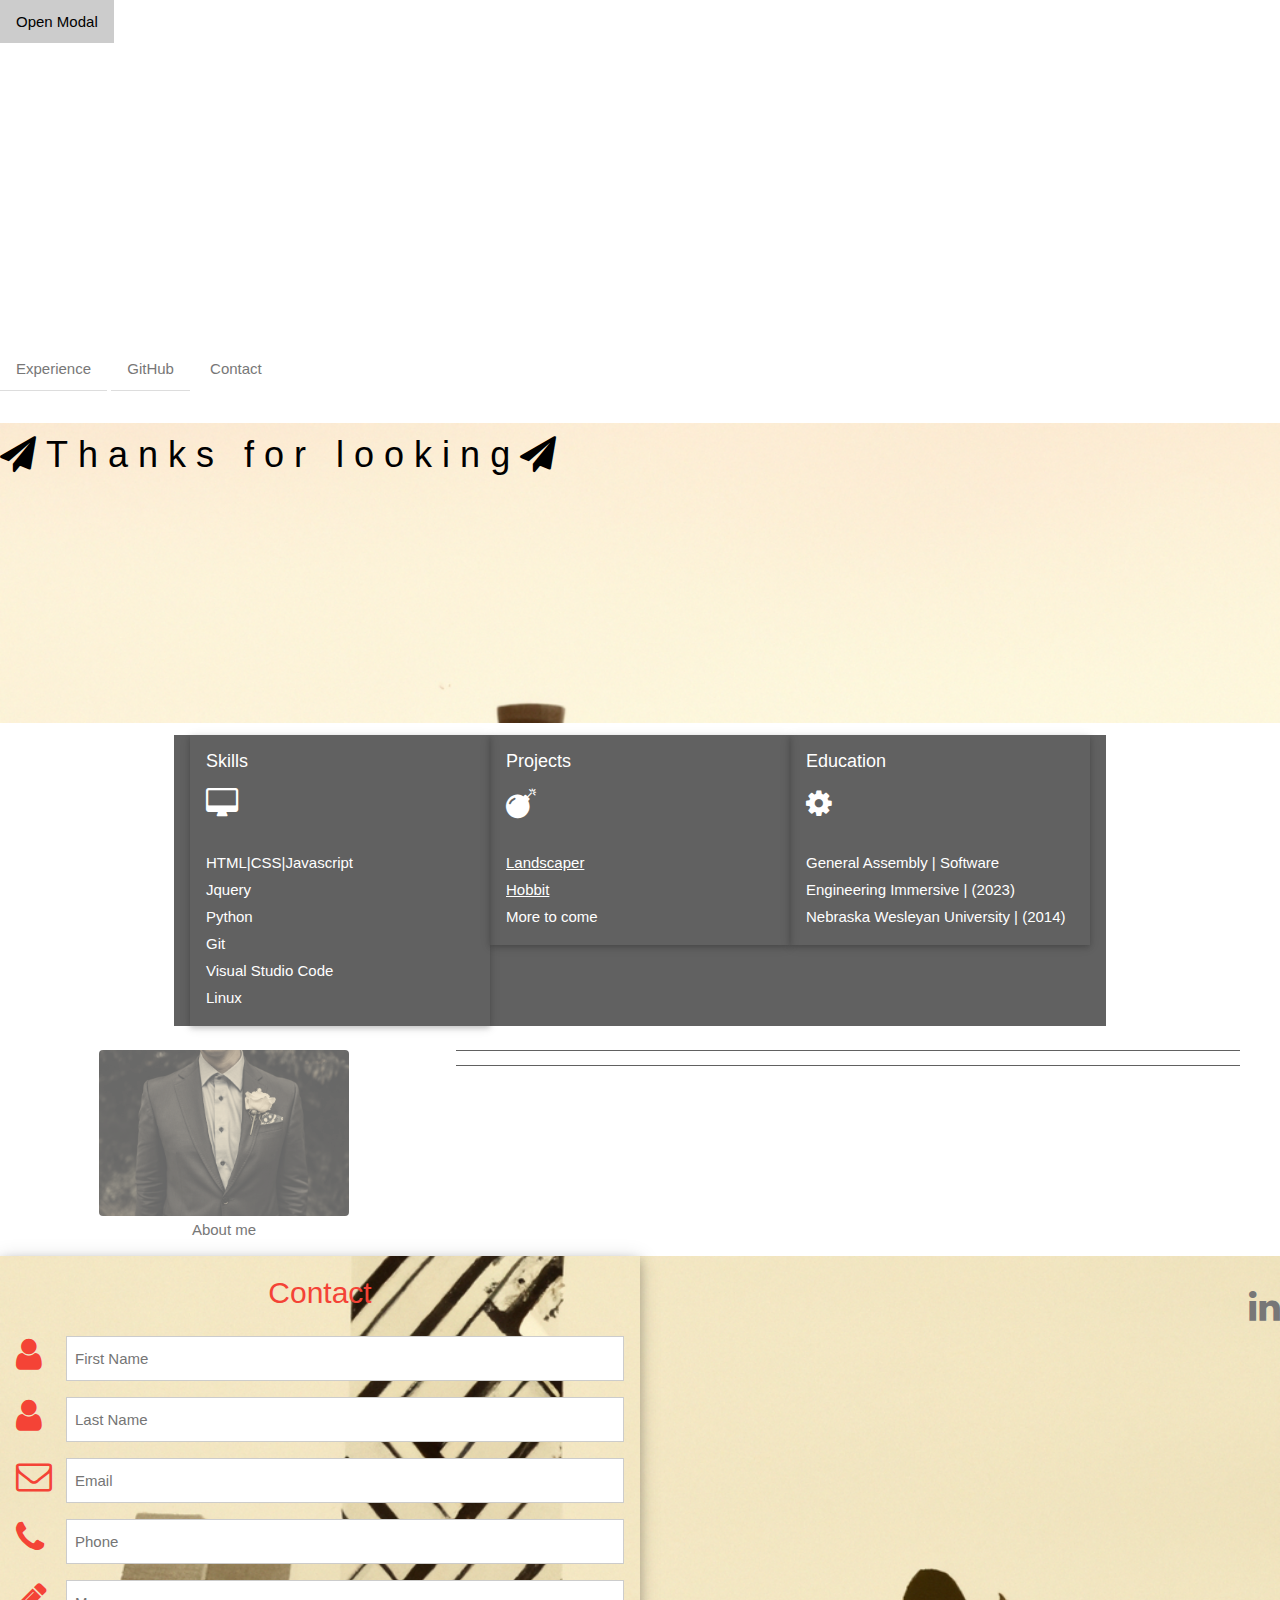
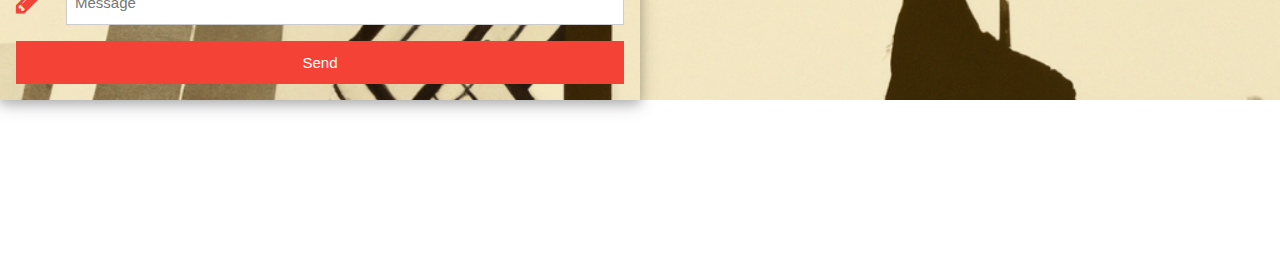
==== commit 3febf9d4: "added spotify for no reason" ====
--- a/index.html
+++ b/index.html
@@ -298,7 +298,7 @@
         
         
         
-        
+        <iframe style="border-radius:12px" src="https://open.spotify.com/embed/playlist/37i9dQZF1E4rq2FCcqVfNE?utm_source=generator" width="100%" height="152" frameBorder="0" allowfullscreen="" allow="autoplay; clipboard-write; encrypted-media; fullscreen; picture-in-picture" loading="lazy"></iframe>
       
       <script src="/app.js" charset="utf-8"></script>
     </body>
